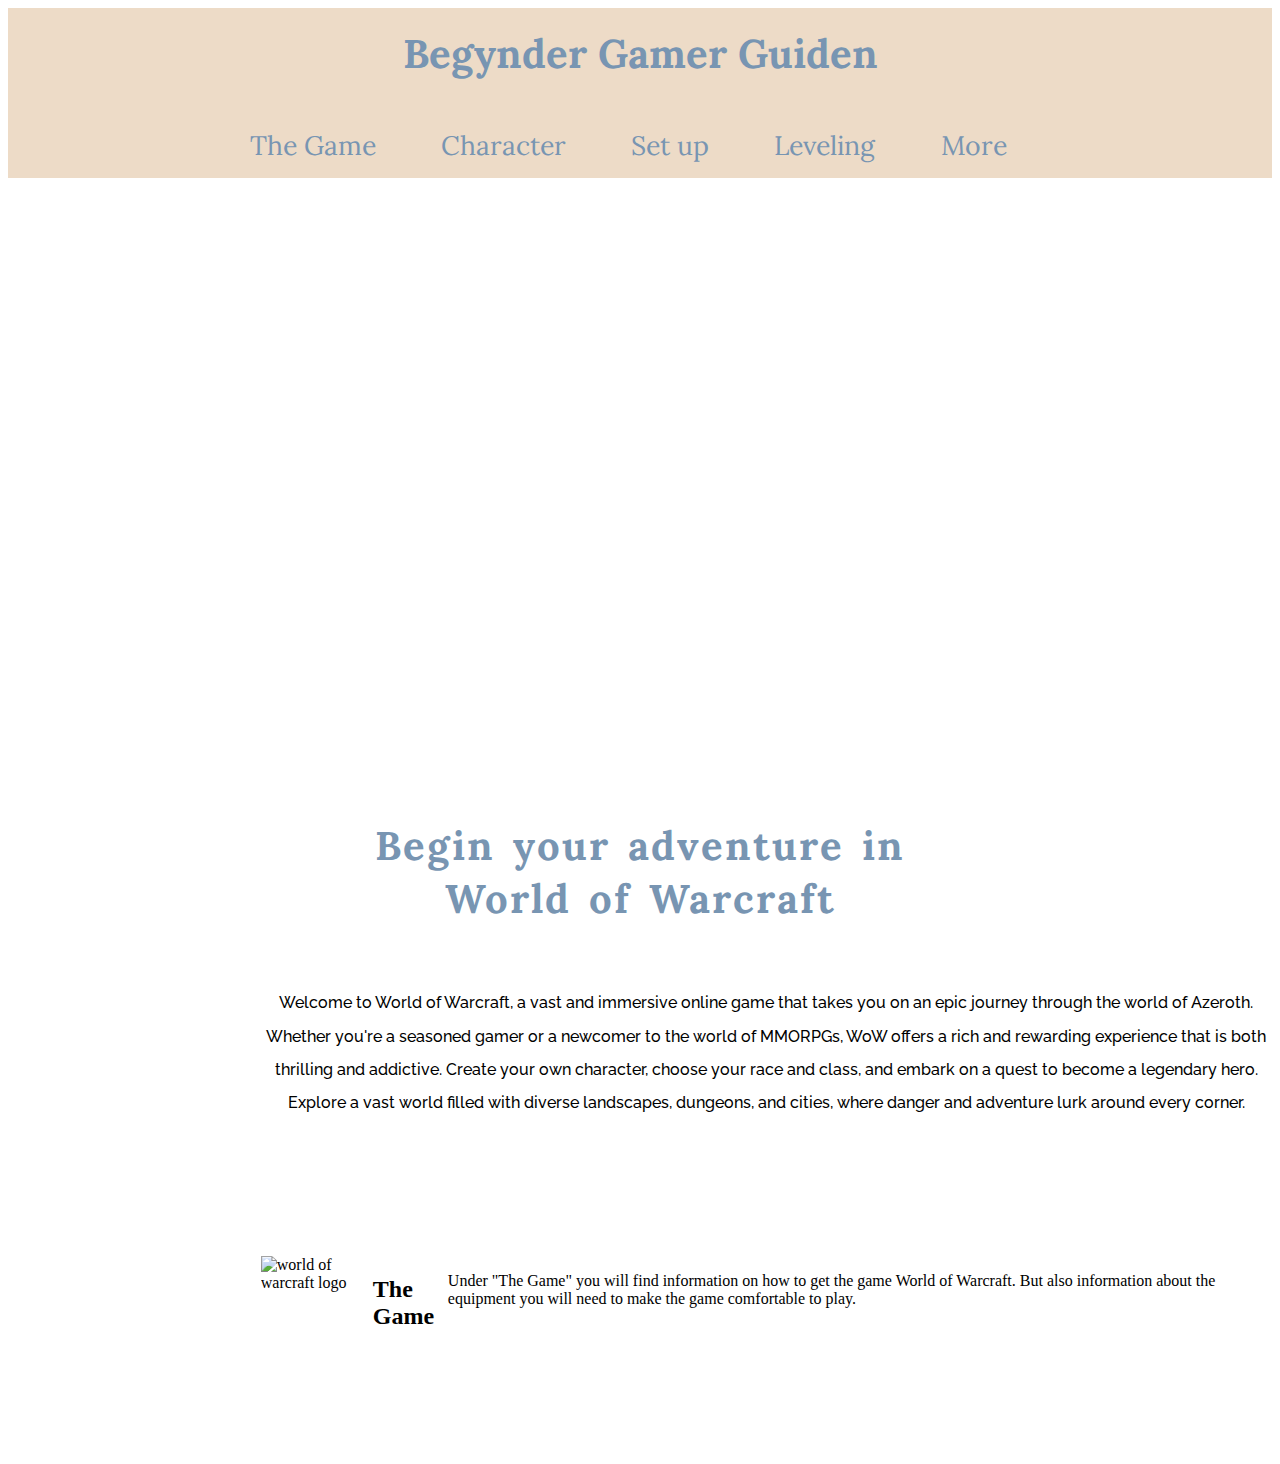
==== index.html @ 8d506a94 "Code dag 1" ====
<!DOCTYPE html>
<html lang="en">
<head>
    <meta charset="UTF-8">
    <meta http-equiv="X-UA-Compatible" content="IE=edge">
    <meta name="viewport" content="width=device-width, initial-scale=1.0">
    <title>Begynder Gamer Guiden</title>
    <link rel="stylesheet" href="styles.css">

</head>

<body>
    <!---------------- TOP ------------------->

    <header>
        <div id="top">
        <h2 id="navnavn">Begynder Gamer Guiden</h2>

        <nav>
            
                <ul>
                    <a href="#">The Game</a>
                </ul>
                <ul>
                    <a href="#">Character</a>
                </ul>
                <ul>
                    <a href="#">Set up</a>
                </ul>
                <ul>
                    <a href="#">Leveling</a>
                </ul>
                <ul>
                    <a href="#">More</a>
                </ul>
        </nav>
        </div>
    </header>

    <!---------------- MID -------------------->

    <main>
        <iframe id="cina" src="https://www.youtube.com/embed/Pj3MGAlcfyo" title="YouTube video player" frameborder="0" allow="accelerometer; autoplay; clipboard-write; encrypted-media; gyroscope; picture-in-picture; web-share" allowfullscreen></iframe>

        <div id="intro-h">
            <h1 class="top-p">Begin your adventure in <br>
                World of Warcraft</h1>
        </div>
        <br>
        <div id="intro-p">
            <p class="top-p">Welcome to World of Warcraft, a vast and immersive online 
                game that takes you on an epic journey through the world of Azeroth. 
                Whether you're a seasoned gamer or a newcomer to the world of MMORPGs,
                 WoW offers a rich and rewarding experience that is both thrilling and addictive.
                Create your own character, choose your race and class, and embark on a quest to 
                 become a legendary hero. Explore a vast world filled with diverse landscapes,
                  dungeons, and cities, where danger and adventure lurk around every corner.
            </p>
        </div>

        <div id="wow-intro">
            <img id="wow-logo" src="billeder/wow-logo.png" alt="world of warcraft logo">
        
            <h2>The Game</h2>
            <br>
            <p>
                Under "The Game" you will find information on how to get the game World of Warcraft.
                But also information about the equipment you will need to make the game comfortable to play.
            </p>

        </div>

    </main>

    <!---------------- BUT -------------------->
    
</body>

</html>
---- styles.css ----
/** main font **/
@import url("https://fonts.googleapis.com/css2?family=Lora&display=swap");
/** Header font **/
@import url("https://fonts.googleapis.com/css2?family=Raleway&display=swap");

*body {
    margin: 0;
    padding: 0;
    background-color: #f3f0ea;
}


/*************** TOP *******************/
#top {
    max-width: 100%;
    background-color: #EDDBC7;
}

#navnavn {
    display: flex;
    justify-content: center;
    color: #7895B2;
    background-color: #EDDBC7;
    font-size: 30pt;
    margin-top: 0;
    padding-top: 20px;
    font-family: 'Lora', serif;
}

nav {
    display: flex;
    justify-content: center;
    justify-content: space-around;
    background-color: #EDDBC7;
    max-width: 65%;
    padding-left: 15%;

    }

nav a {
    color: #7895B2;
    font-size: 20pt;
    text-decoration: none;
    font-family: 'Lora', serif;
}


/*************** MID *******************/
main {
    box-sizing: 1000px;
}

#cina {
    width: 1100px;
    height: 600px;
    padding-left: 20%;
}

#intro-h {
    box-sizing: 1050px;
    display: flex;
    justify-content: center;
    text-align: center;
    padding-top: 10px;
    font-family: 'Lora', serif;
    letter-spacing: 2px;
    word-spacing: 5px;
    line-height: 40pt;
    font-size: 15pt;
    color: #7895B2;
}

#intro-p {
    max-width: 1050px;
    text-align: center;
    padding-left: 20%;
    font-family: 'Raleway', sans-serif;
    line-height: 25pt;
    font-weight: 500;
    padding-bottom: 120px;
}

#wow-intro {
    max-width: 1050px;
    display: flex;
    justify-content: left;
    padding-left: 20%;
}

#wow-logo {
    height: 200px;
}

/*************** BUT *******************/
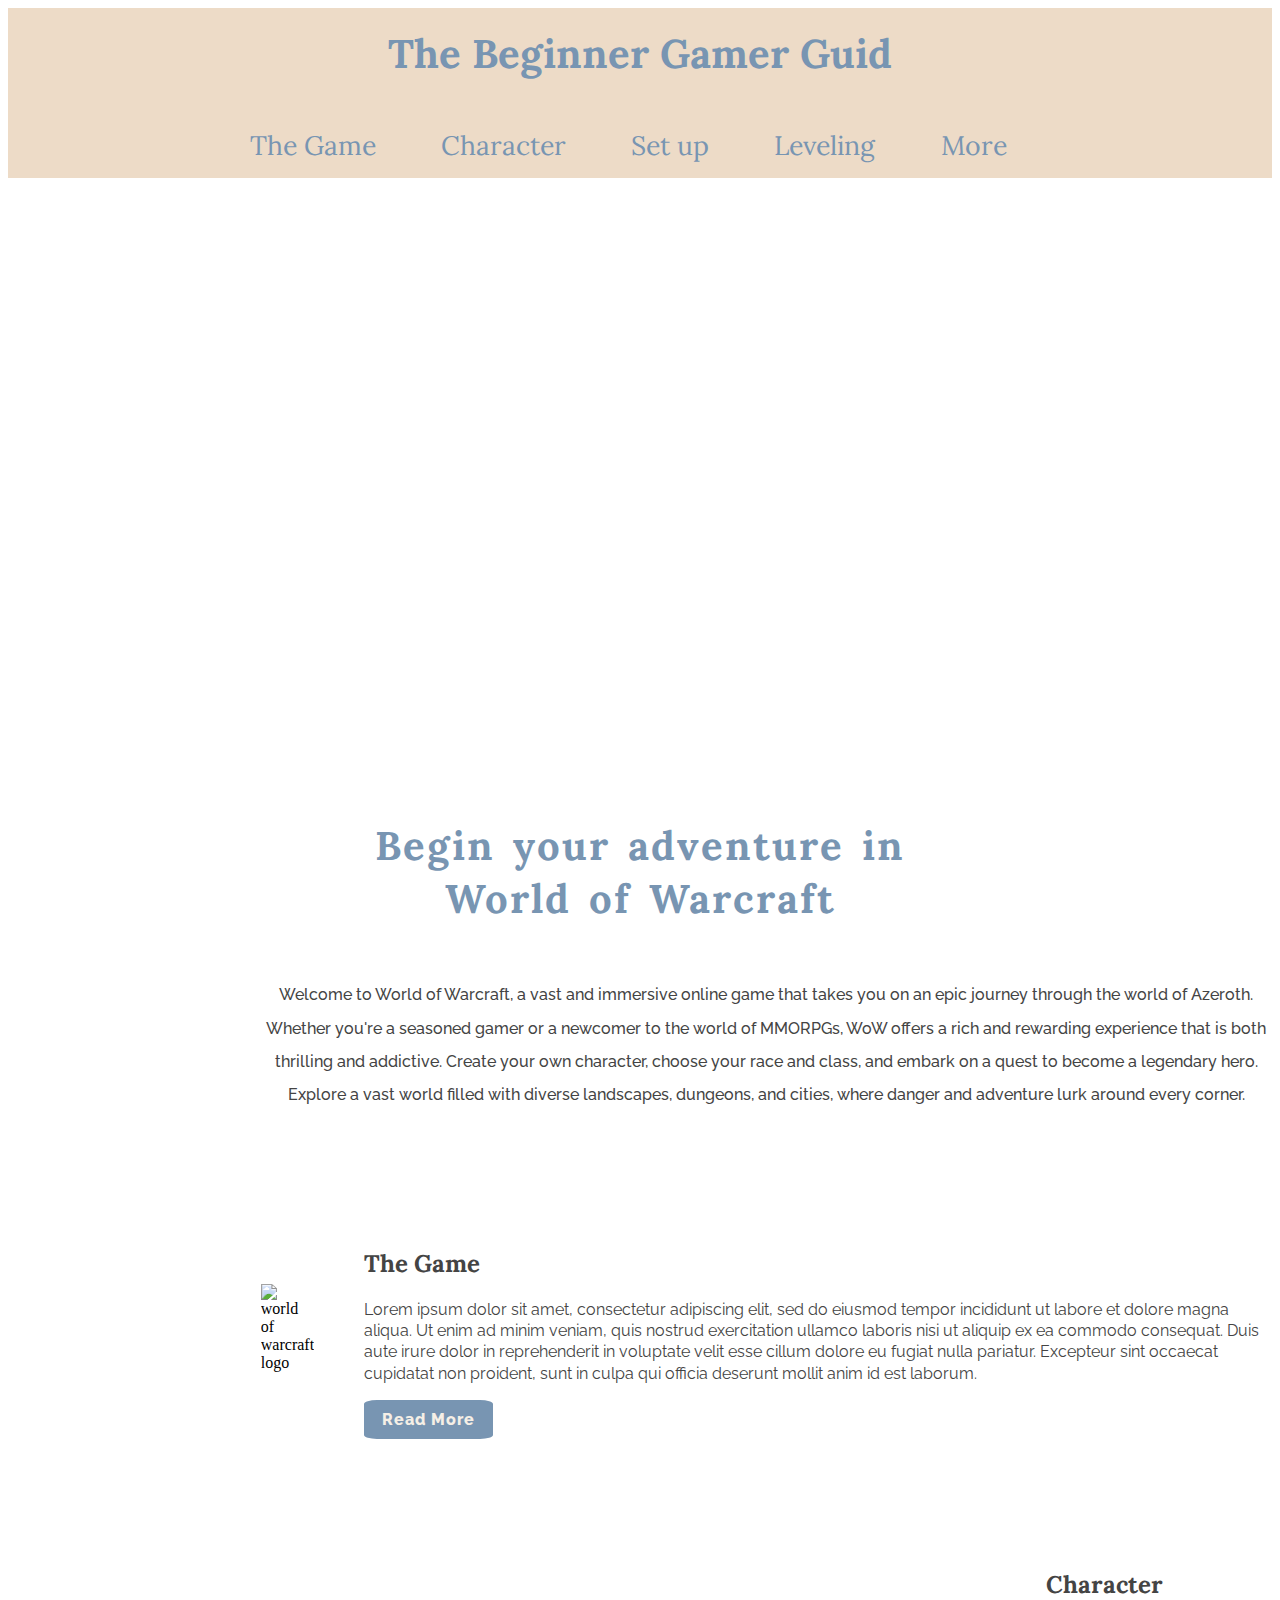
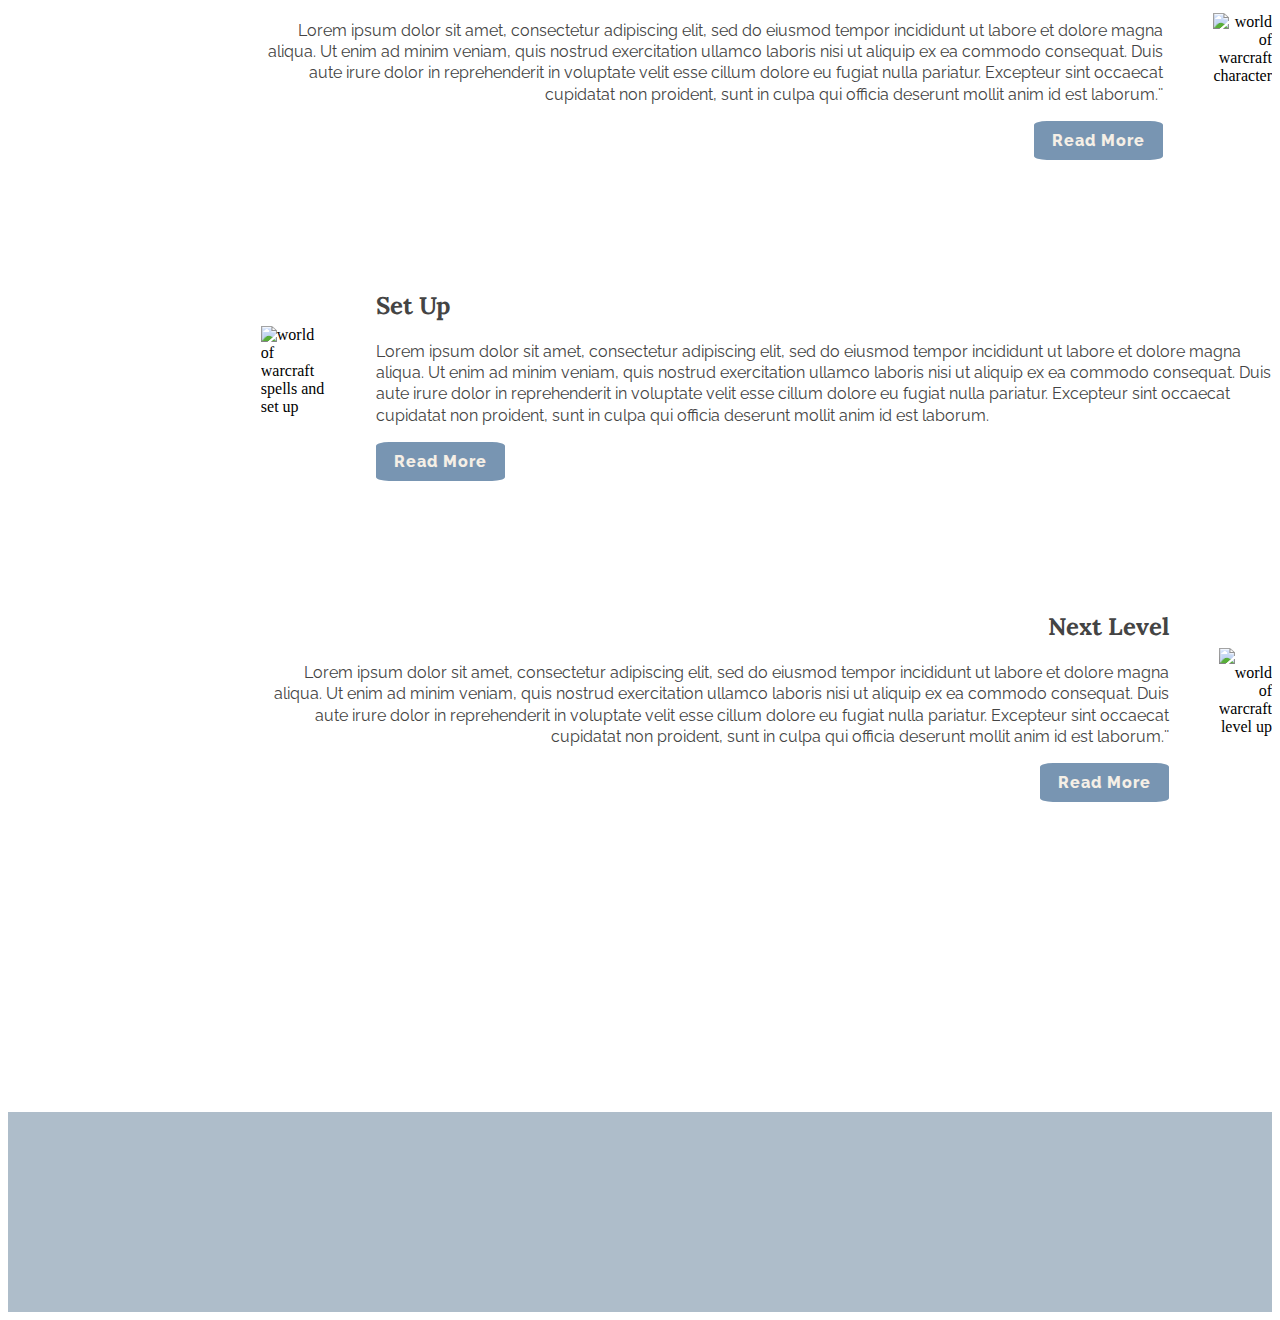
==== commit 7d1bde43: "Dag 2" ====
--- a/index.html
+++ b/index.html
@@ -4,7 +4,7 @@
     <meta charset="UTF-8">
     <meta http-equiv="X-UA-Compatible" content="IE=edge">
     <meta name="viewport" content="width=device-width, initial-scale=1.0">
-    <title>Begynder Gamer Guiden</title>
+    <title>The Beginner Gamer Guid</title>
     <link rel="stylesheet" href="styles.css">
 
 </head>
@@ -14,15 +14,13 @@
 
     <header>
         <div id="top">
-        <h2 id="navnavn">Begynder Gamer Guiden</h2>
-
+        <h2 id="navnavn">The Beginner Gamer Guid</h2>
         <nav>
-            
                 <ul>
                     <a href="#">The Game</a>
                 </ul>
                 <ul>
-                    <a href="#">Character</a>
+                    <a href="character.html">Character</a>
                 </ul>
                 <ul>
                     <a href="#">Set up</a>
@@ -46,7 +44,7 @@
             <h1 class="top-p">Begin your adventure in <br>
                 World of Warcraft</h1>
         </div>
-        <br>
+
         <div id="intro-p">
             <p class="top-p">Welcome to World of Warcraft, a vast and immersive online 
                 game that takes you on an epic journey through the world of Azeroth. 
@@ -58,22 +56,92 @@
             </p>
         </div>
 
-        <div id="wow-intro">
-            <img id="wow-logo" src="billeder/wow-logo.png" alt="world of warcraft logo">
-        
-            <h2>The Game</h2>
-            <br>
-            <p>
-                Under "The Game" you will find information on how to get the game World of Warcraft.
-                But also information about the equipment you will need to make the game comfortable to play.
-            </p>
 
+        <div class="info-left">
+            <div id="wow-logo">
+                <img src="billeder/wow-logo.png" alt="world of warcraft logo">
+            </div>
+            <div class="info-text-left">
+                <h2>The Game</h2>
+                <p>Lorem ipsum dolor sit amet, consectetur adipiscing elit, sed do eiusmod
+                     tempor incididunt ut labore et dolore magna aliqua. Ut enim ad minim 
+                     veniam, quis nostrud exercitation ullamco laboris nisi ut aliquip ex 
+                     ea commodo consequat. Duis aute irure dolor in reprehenderit in voluptate 
+                     velit esse cillum dolore eu fugiat nulla pariatur. Excepteur sint occaecat 
+                     cupidatat non proident, sunt in culpa qui officia deserunt mollit anim 
+                     id est laborum.
+                </p>
+                <a class="rm-btn" href="#">Read More</a>
+            </div>
+        </div>
+
+
+        <div class="info-right">
+            <div class="info-text-right">
+                <h2>Character</h2>
+                <p>Lorem ipsum dolor sit amet, consectetur adipiscing elit, sed do eiusmod
+                    tempor incididunt ut labore et dolore magna aliqua. Ut enim ad minim 
+                    veniam, quis nostrud exercitation ullamco laboris nisi ut aliquip ex 
+                    ea commodo consequat. Duis aute irure dolor in reprehenderit in voluptate 
+                    velit esse cillum dolore eu fugiat nulla pariatur. Excepteur sint occaecat 
+                    cupidatat non proident, sunt in culpa qui officia deserunt mollit anim 
+                    id est laborum.¨
+                </p>
+                <a class="rm-btn" href="#">Read More</a>
+            </div>
+            <div>
+                <img src="billeder/character.png" alt="world of warcraft character">
+            </div>
+        </div>
+    
+
+        <div class="info-left">
+            <div id="wow-logo">
+                <img src="billeder/setup.png" alt="world of warcraft spells and set up">
+            </div>
+            <div class="info-text-left">
+                <h2>Set Up</h2>
+                <p>Lorem ipsum dolor sit amet, consectetur adipiscing elit, sed do eiusmod
+                     tempor incididunt ut labore et dolore magna aliqua. Ut enim ad minim 
+                     veniam, quis nostrud exercitation ullamco laboris nisi ut aliquip ex 
+                     ea commodo consequat. Duis aute irure dolor in reprehenderit in voluptate 
+                     velit esse cillum dolore eu fugiat nulla pariatur. Excepteur sint occaecat 
+                     cupidatat non proident, sunt in culpa qui officia deserunt mollit anim 
+                     id est laborum.
+                </p>
+                <a class="rm-btn" href="#">Read More</a>
+            </div>
+        </div>
+
+
+        <div class="info-right">
+            <div class="info-text-right">
+                <h2>Next Level</h2>
+                <p>Lorem ipsum dolor sit amet, consectetur adipiscing elit, sed do eiusmod
+                    tempor incididunt ut labore et dolore magna aliqua. Ut enim ad minim 
+                    veniam, quis nostrud exercitation ullamco laboris nisi ut aliquip ex 
+                    ea commodo consequat. Duis aute irure dolor in reprehenderit in voluptate 
+                    velit esse cillum dolore eu fugiat nulla pariatur. Excepteur sint occaecat 
+                    cupidatat non proident, sunt in culpa qui officia deserunt mollit anim 
+                    id est laborum.¨
+                </p>
+                <a class="rm-btn" href="#">Read More</a>
+            </div>
+            <div>
+                <img src="billeder/level.png" alt="world of warcraft level up">
+            </div>
         </div>
 
     </main>
 
     <!---------------- BUT -------------------->
     
+    <footer>
+
+
+    </footer>
+
+
 </body>
 
 </html>--- a/styles.css
+++ b/styles.css
@@ -2,13 +2,14 @@
 @import url("https://fonts.googleapis.com/css2?family=Lora&display=swap");
 /** Header font **/
 @import url("https://fonts.googleapis.com/css2?family=Raleway&display=swap");
+
+
 
 *body {
     margin: 0;
     padding: 0;
     background-color: #f3f0ea;
 }
-
 
 /*************** TOP *******************/
 #top {
@@ -27,6 +28,7 @@
     font-family: 'Lora', serif;
 }
 
+
 nav {
     display: flex;
     justify-content: center;
@@ -44,10 +46,24 @@
     font-family: 'Lora', serif;
 }
 
+@keyframes color {
+    from{color: #7895B2;}
+    to{color: #394e63;}
+
+}
+
+nav a:hover {
+    color: #394e63;
+    text-decoration: underline;
+    animation-name: color;
+    animation-duration: 1s;
+}
+
 
 /*************** MID *******************/
 main {
     box-sizing: 1000px;
+    padding-bottom: 200px;
 }
 
 #cina {
@@ -68,6 +84,7 @@
     line-height: 40pt;
     font-size: 15pt;
     color: #7895B2;
+    padding-bottom: 10px;
 }
 
 #intro-p {
@@ -77,18 +94,82 @@
     font-family: 'Raleway', sans-serif;
     line-height: 25pt;
     font-weight: 500;
+    padding-bottom: 100px;
+    color: #444444;
+}
+
+.info-left {
+    max-width: 1050px;
+    display: flex;
+    align-items: center;
+    justify-content: center;
+    padding-left: 20%;
     padding-bottom: 120px;
 }
 
-#wow-intro {
+.info-text-left {
+    padding-left: 50px;
+}
+
+.info-text-left h2 {
+    font-family: 'Lora', serif;
+    color: #444444;
+}
+
+.info-text-left p {
+    font-family: 'Raleway', sans-serif;
+    font-size: 12pt;
+    line-height: 16pt;
+    color: #444444;
+    padding-bottom: 10px;
+}
+
+.rm-btn {
+    text-decoration: none;
+    font-family: 'Raleway', sans-serif;
+    font-weight: 800;
+    letter-spacing: 1px;
+    background-color: #7895B2;
+    padding: 10px 18px;
+    border-radius: 10%;
+    color: #F5EFE6;
+}
+
+.info-right {
     max-width: 1050px;
     display: flex;
-    justify-content: left;
+    align-items: center;
+    justify-content: center;
     padding-left: 20%;
+    text-align: right;
+    padding-bottom: 120px;
 }
 
-#wow-logo {
+.info-text-right {
+    padding-right: 50px;
+}
+
+.info-text-right h2 {
+    font-family: 'Lora', serif;
+    color: #444444;
+}
+
+.info-text-right p {
+    font-family: 'Raleway', sans-serif;
+    font-size: 12pt;
+    line-height: 16pt;
+    color: #444444;
+    padding-bottom: 10px;
+}
+
+/*************** BUT *******************/
+
+footer {
+    background-color: #AEBDCA;
     height: 200px;
 }
 
-/*************** BUT *******************/+#copyright {
+    display: flex;
+    justify-content: last baseline;
+}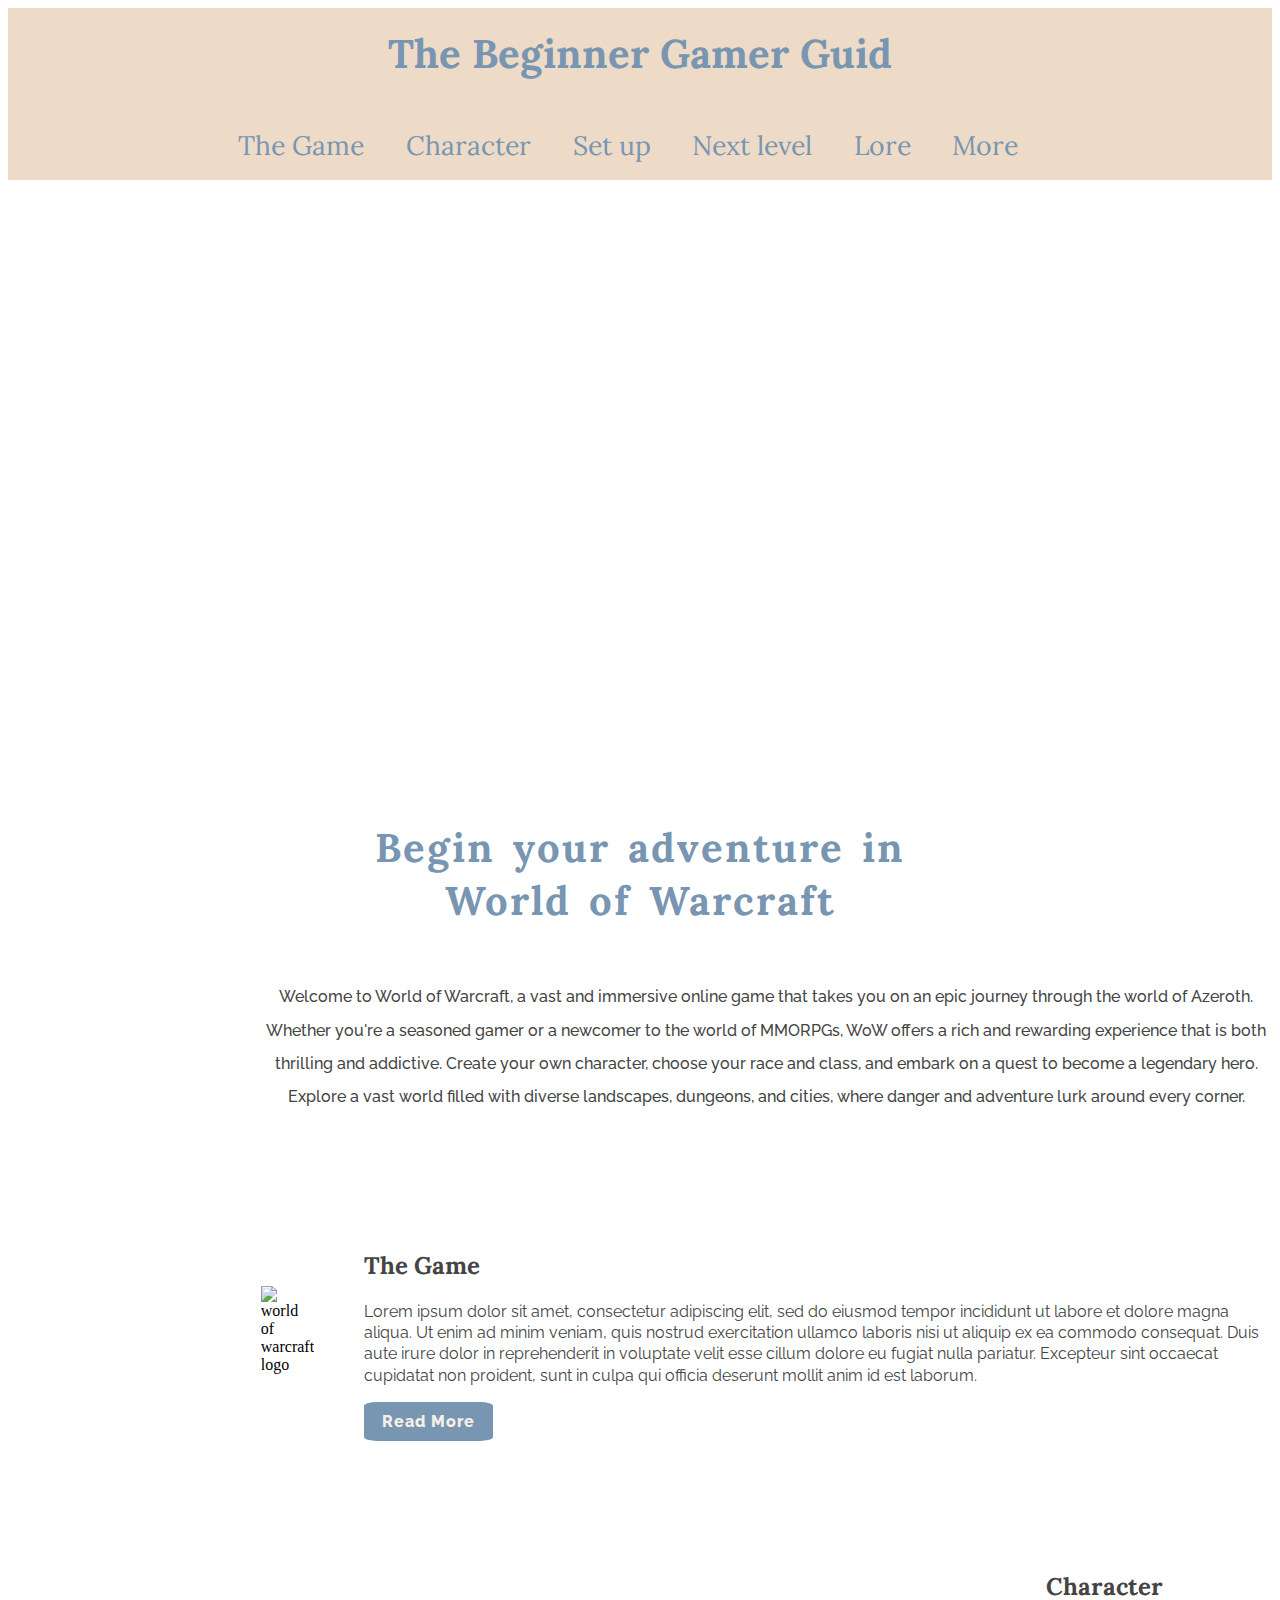
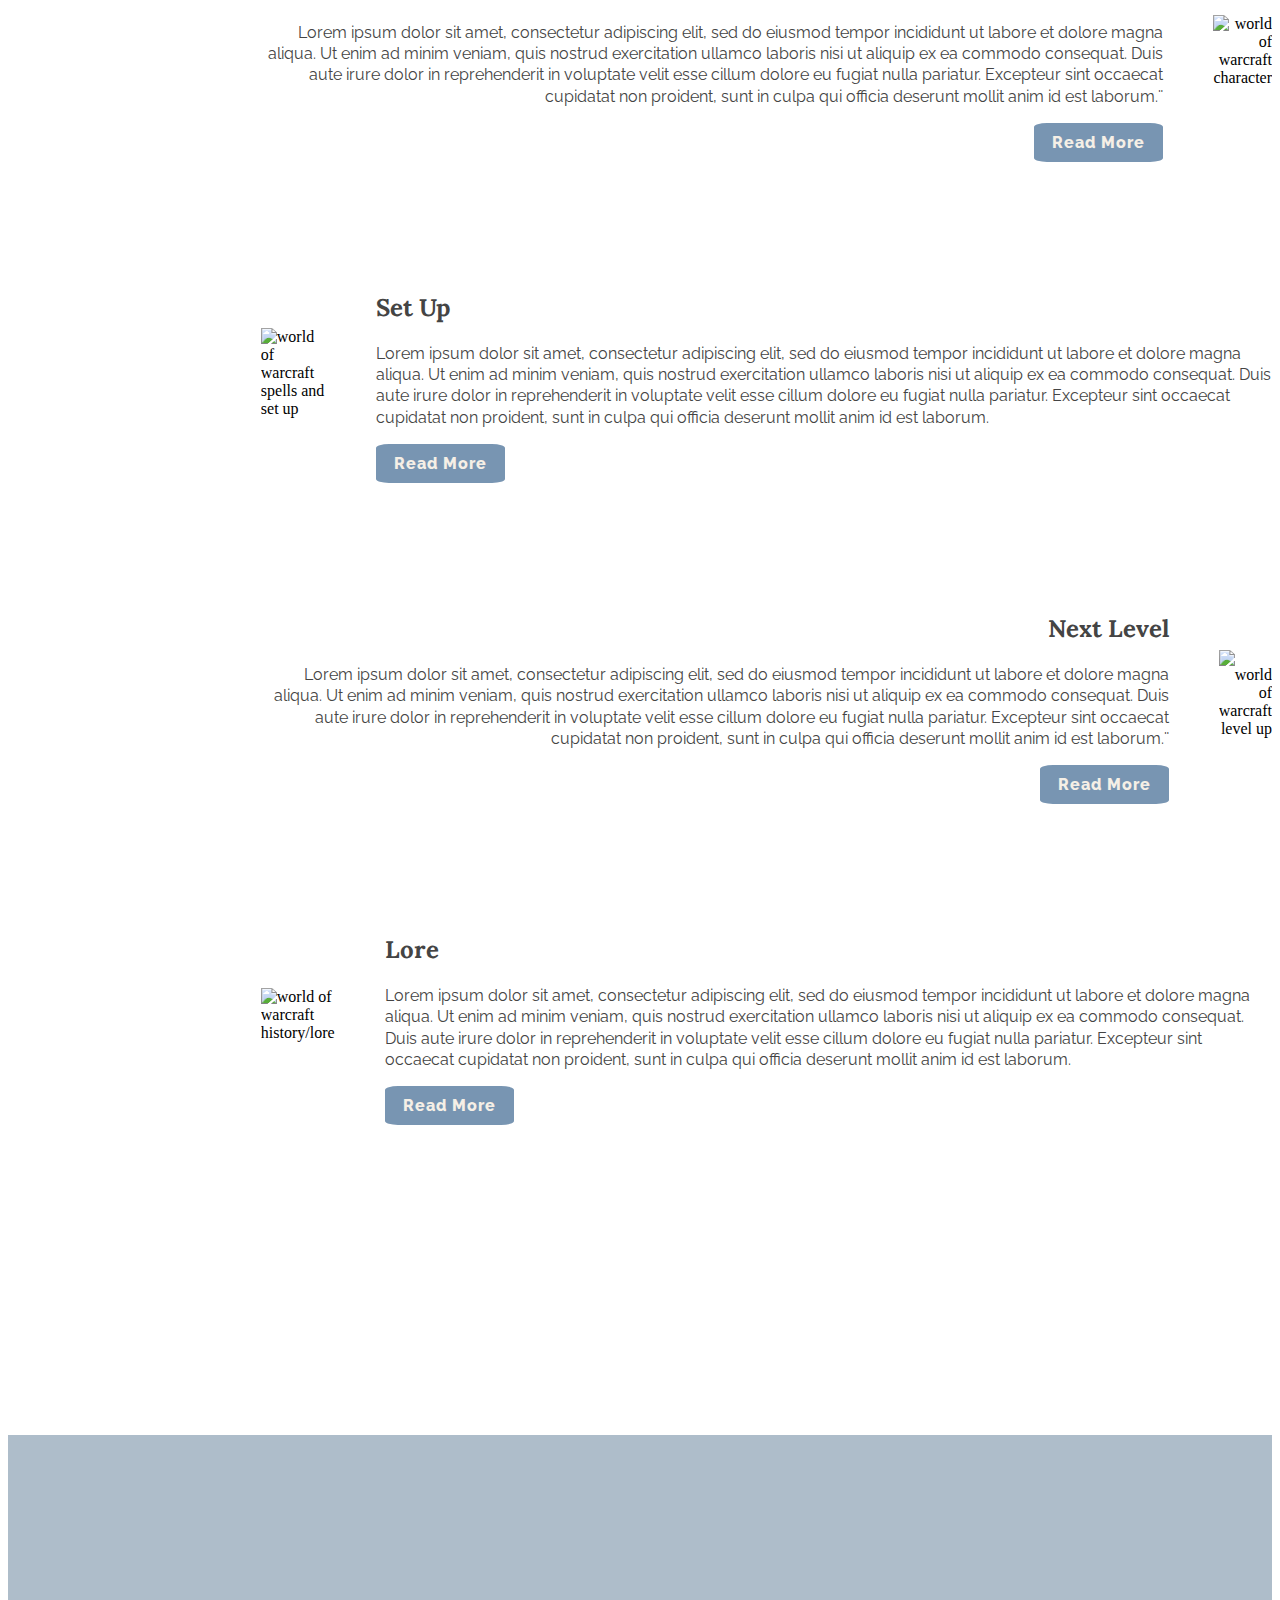
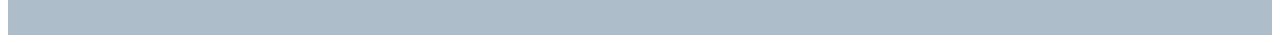
==== commit dd768289: "Dag 3" ====
--- a/index.html
+++ b/index.html
@@ -14,7 +14,7 @@
 
     <header>
         <div id="top">
-        <h2 id="navnavn">The Beginner Gamer Guid</h2>
+        <a href="index.html"><h2 id="navn">The Beginner Gamer Guid</h2></a>
         <nav>
                 <ul>
                     <a href="#">The Game</a>
@@ -26,7 +26,10 @@
                     <a href="#">Set up</a>
                 </ul>
                 <ul>
-                    <a href="#">Leveling</a>
+                    <a href="nextlevl.html">Next level</a>
+                </ul>
+                <ul>
+                    <a href="lore.html">Lore</a>
                 </ul>
                 <ul>
                     <a href="#">More</a>
@@ -87,7 +90,7 @@
                     cupidatat non proident, sunt in culpa qui officia deserunt mollit anim 
                     id est laborum.¨
                 </p>
-                <a class="rm-btn" href="#">Read More</a>
+                <a class="rm-btn" href="character.html">Read More</a>
             </div>
             <div>
                 <img src="billeder/character.png" alt="world of warcraft character">
@@ -96,7 +99,7 @@
     
 
         <div class="info-left">
-            <div id="wow-logo">
+            <div class="wow-logo">
                 <img src="billeder/setup.png" alt="world of warcraft spells and set up">
             </div>
             <div class="info-text-left">
@@ -125,12 +128,31 @@
                     cupidatat non proident, sunt in culpa qui officia deserunt mollit anim 
                     id est laborum.¨
                 </p>
-                <a class="rm-btn" href="#">Read More</a>
+                <a class="rm-btn" href="nextlevl.html">Read More</a>
             </div>
             <div>
                 <img src="billeder/level.png" alt="world of warcraft level up">
             </div>
         </div>
+
+        <div class="info-left">
+            <div id="wow-logo">
+                <img src="billeder/lore.png" alt="world of warcraft history/lore">
+            </div>
+            <div class="info-text-left">
+                <h2>Lore</h2>
+                <p>Lorem ipsum dolor sit amet, consectetur adipiscing elit, sed do eiusmod
+                     tempor incididunt ut labore et dolore magna aliqua. Ut enim ad minim 
+                     veniam, quis nostrud exercitation ullamco laboris nisi ut aliquip ex 
+                     ea commodo consequat. Duis aute irure dolor in reprehenderit in voluptate 
+                     velit esse cillum dolore eu fugiat nulla pariatur. Excepteur sint occaecat 
+                     cupidatat non proident, sunt in culpa qui officia deserunt mollit anim 
+                     id est laborum.
+                </p>
+                <a class="rm-btn" href="lore.html">Read More</a>
+            </div>
+        </div>
+        
 
     </main>
 
--- a/styles.css
+++ b/styles.css
@@ -17,7 +17,11 @@
     background-color: #EDDBC7;
 }
 
-#navnavn {
+#top a  {
+    text-decoration: none;
+}
+
+#navn {
     display: flex;
     justify-content: center;
     color: #7895B2;
@@ -57,6 +61,19 @@
     text-decoration: underline;
     animation-name: color;
     animation-duration: 1s;
+}
+
+nav a::after{
+    content: '';
+  width: 0px;
+  height: 2px;
+  display: block;
+  background: black;
+  transition: 300ms;
+}
+
+nav a:hover::after {
+    
 }
 
 
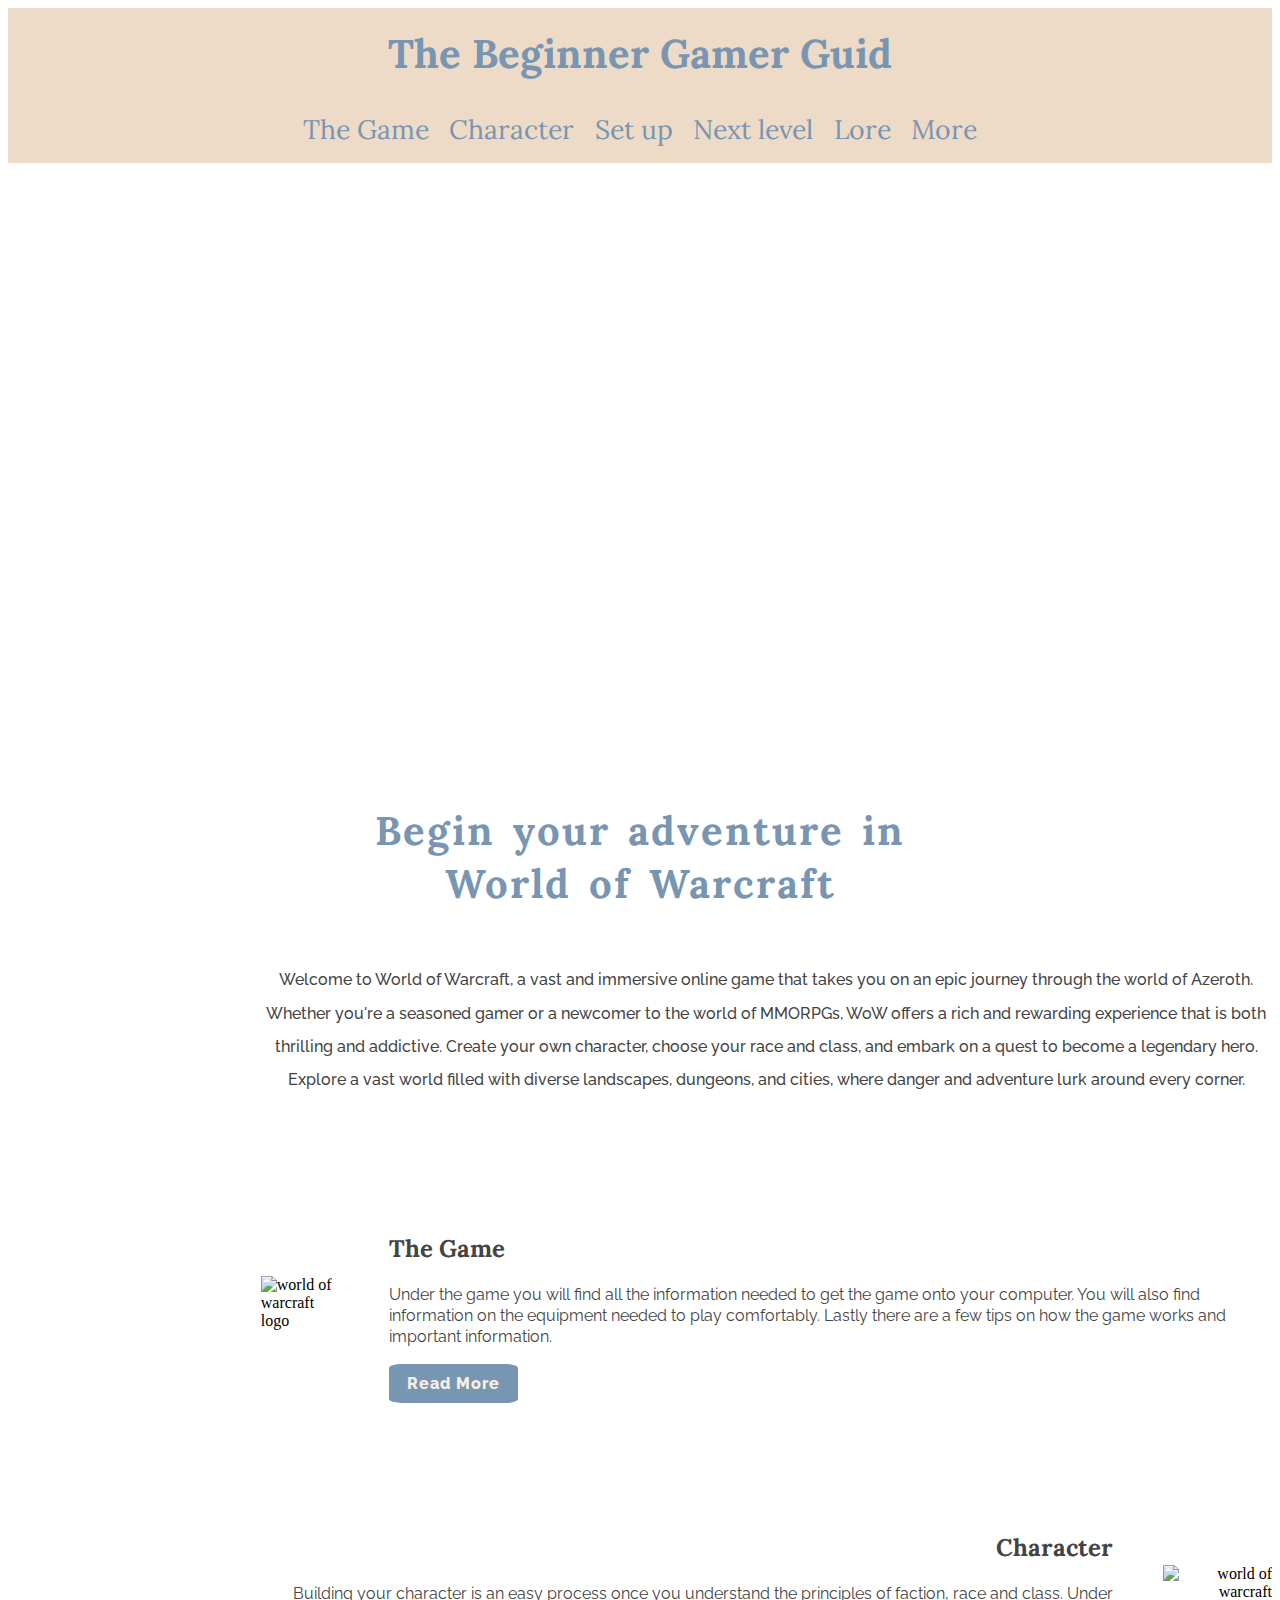
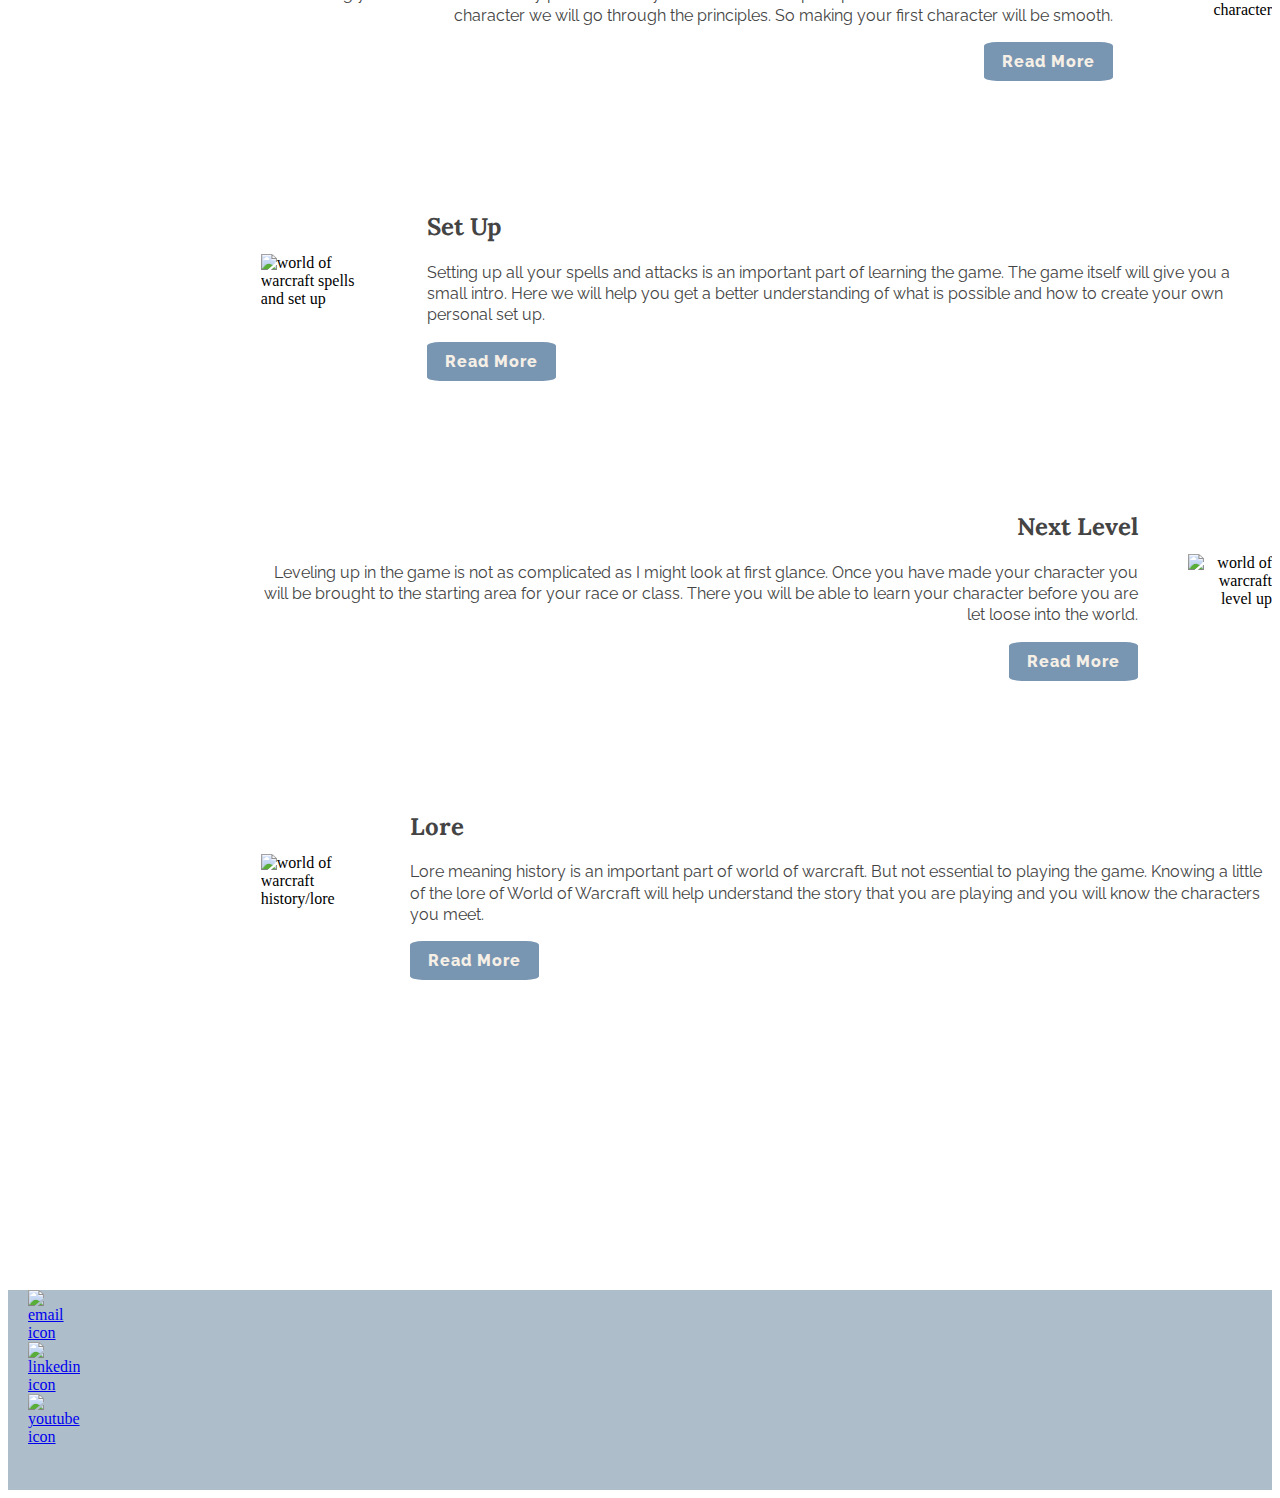
==== commit 4df752fd: "Færdige uploade" ====
--- a/index.html
+++ b/index.html
@@ -14,26 +14,15 @@
 
     <header>
         <div id="top">
+        
         <a href="index.html"><h2 id="navn">The Beginner Gamer Guid</h2></a>
         <nav>
-                <ul>
-                    <a href="#">The Game</a>
-                </ul>
-                <ul>
-                    <a href="character.html">Character</a>
-                </ul>
-                <ul>
-                    <a href="#">Set up</a>
-                </ul>
-                <ul>
-                    <a href="nextlevl.html">Next level</a>
-                </ul>
-                <ul>
-                    <a href="lore.html">Lore</a>
-                </ul>
-                <ul>
-                    <a href="#">More</a>
-                </ul>
+            <a href="#">The Game</a>
+            <a href="character.html">Character</a>
+            <a href="#">Set up</a>
+            <a href="nextlevl.html">Next level</a>
+            <a href="lore.html">Lore</a>
+            <a href="#">More</a>
         </nav>
         </div>
     </header>
@@ -66,13 +55,10 @@
             </div>
             <div class="info-text-left">
                 <h2>The Game</h2>
-                <p>Lorem ipsum dolor sit amet, consectetur adipiscing elit, sed do eiusmod
-                     tempor incididunt ut labore et dolore magna aliqua. Ut enim ad minim 
-                     veniam, quis nostrud exercitation ullamco laboris nisi ut aliquip ex 
-                     ea commodo consequat. Duis aute irure dolor in reprehenderit in voluptate 
-                     velit esse cillum dolore eu fugiat nulla pariatur. Excepteur sint occaecat 
-                     cupidatat non proident, sunt in culpa qui officia deserunt mollit anim 
-                     id est laborum.
+                <p>Under the game you will find all the information needed to get the game 
+                    onto your computer. You will also find information on the equipment 
+                    needed to play comfortably. Lastly there are a few tips on how the 
+                    game works and important information.
                 </p>
                 <a class="rm-btn" href="#">Read More</a>
             </div>
@@ -82,13 +68,9 @@
         <div class="info-right">
             <div class="info-text-right">
                 <h2>Character</h2>
-                <p>Lorem ipsum dolor sit amet, consectetur adipiscing elit, sed do eiusmod
-                    tempor incididunt ut labore et dolore magna aliqua. Ut enim ad minim 
-                    veniam, quis nostrud exercitation ullamco laboris nisi ut aliquip ex 
-                    ea commodo consequat. Duis aute irure dolor in reprehenderit in voluptate 
-                    velit esse cillum dolore eu fugiat nulla pariatur. Excepteur sint occaecat 
-                    cupidatat non proident, sunt in culpa qui officia deserunt mollit anim 
-                    id est laborum.¨
+                <p>Building your character is an easy process once you understand 
+                    the principles of faction, race and class. Under character we 
+                    will go through the principles. So making your first character will be smooth.
                 </p>
                 <a class="rm-btn" href="character.html">Read More</a>
             </div>
@@ -104,13 +86,10 @@
             </div>
             <div class="info-text-left">
                 <h2>Set Up</h2>
-                <p>Lorem ipsum dolor sit amet, consectetur adipiscing elit, sed do eiusmod
-                     tempor incididunt ut labore et dolore magna aliqua. Ut enim ad minim 
-                     veniam, quis nostrud exercitation ullamco laboris nisi ut aliquip ex 
-                     ea commodo consequat. Duis aute irure dolor in reprehenderit in voluptate 
-                     velit esse cillum dolore eu fugiat nulla pariatur. Excepteur sint occaecat 
-                     cupidatat non proident, sunt in culpa qui officia deserunt mollit anim 
-                     id est laborum.
+                <p>Setting up all your spells and attacks is an important part of 
+                    learning the game. The game itself will give you a small intro. 
+                    Here we will help you get a better understanding of what is possible 
+                    and how to create your own personal set up.
                 </p>
                 <a class="rm-btn" href="#">Read More</a>
             </div>
@@ -120,13 +99,10 @@
         <div class="info-right">
             <div class="info-text-right">
                 <h2>Next Level</h2>
-                <p>Lorem ipsum dolor sit amet, consectetur adipiscing elit, sed do eiusmod
-                    tempor incididunt ut labore et dolore magna aliqua. Ut enim ad minim 
-                    veniam, quis nostrud exercitation ullamco laboris nisi ut aliquip ex 
-                    ea commodo consequat. Duis aute irure dolor in reprehenderit in voluptate 
-                    velit esse cillum dolore eu fugiat nulla pariatur. Excepteur sint occaecat 
-                    cupidatat non proident, sunt in culpa qui officia deserunt mollit anim 
-                    id est laborum.¨
+                <p>Leveling up in the game is not as complicated as I might look at first glance. 
+                    Once you have made your character you will be brought to the starting area for 
+                    your race or class. There you will be able to learn your character before you 
+                    are let loose into the world.
                 </p>
                 <a class="rm-btn" href="nextlevl.html">Read More</a>
             </div>
@@ -136,18 +112,14 @@
         </div>
 
         <div class="info-left">
-            <div id="wow-logo">
+            <div>
                 <img src="billeder/lore.png" alt="world of warcraft history/lore">
             </div>
             <div class="info-text-left">
                 <h2>Lore</h2>
-                <p>Lorem ipsum dolor sit amet, consectetur adipiscing elit, sed do eiusmod
-                     tempor incididunt ut labore et dolore magna aliqua. Ut enim ad minim 
-                     veniam, quis nostrud exercitation ullamco laboris nisi ut aliquip ex 
-                     ea commodo consequat. Duis aute irure dolor in reprehenderit in voluptate 
-                     velit esse cillum dolore eu fugiat nulla pariatur. Excepteur sint occaecat 
-                     cupidatat non proident, sunt in culpa qui officia deserunt mollit anim 
-                     id est laborum.
+                <p>Lore meaning history is an important part of world of warcraft. But not essential 
+                    to playing the game. Knowing a little of the lore of World of Warcraft will help 
+                    understand the story that you are playing and you will know the characters you meet.
                 </p>
                 <a class="rm-btn" href="lore.html">Read More</a>
             </div>
@@ -159,8 +131,9 @@
     <!---------------- BUT -------------------->
     
     <footer>
-
-
+        <a class="icon" href="#"><img src="billeder/email.png" alt="email icon"></a>
+        <a class="icon" href="#"><img src="billeder/linkedin.png" alt="linkedin icon"></a>
+        <a class="icon" href="#"><img src="billeder/youtube.png" alt="youtube icon"></a>
     </footer>
 
 
--- a/styles.css
+++ b/styles.css
@@ -14,11 +14,12 @@
 /*************** TOP *******************/
 #top {
     max-width: 100%;
-    background-color: #EDDBC7;
+    background-color: #eddbc7;
 }
 
 #top a  {
     text-decoration: none;
+    padding-bottom: 15px;
 }
 
 #navn {
@@ -38,8 +39,9 @@
     justify-content: center;
     justify-content: space-around;
     background-color: #EDDBC7;
-    max-width: 65%;
-    padding-left: 15%;
+    max-width: 55%;
+    margin-left: auto;
+    margin-right: auto;
 
     }
 
@@ -55,6 +57,7 @@
     to{color: #394e63;}
 
 }
+
 
 nav a:hover {
     color: #394e63;
@@ -72,15 +75,12 @@
   transition: 300ms;
 }
 
-nav a:hover::after {
-    
-}
-
 
 /*************** MID *******************/
 main {
     box-sizing: 1000px;
     padding-bottom: 200px;
+    background-image: url("billeder/bg.png");
 }
 
 #cina {
@@ -152,6 +152,11 @@
     color: #F5EFE6;
 }
 
+.rm-btn:hover {
+    background-color: #394e63;
+    transition: 1s;
+}
+
 .info-right {
     max-width: 1050px;
     display: flex;
@@ -179,6 +184,135 @@
     padding-bottom: 10px;
 }
 
+/*************** Artikel ***************/
+
+.artintro-h {
+    box-sizing: 700px;
+    display: flex;
+    justify-content: center;
+    text-align: center;
+    padding-top: 10px;
+    font-family: 'Lora', serif;
+    letter-spacing: 2px;
+    word-spacing: 5px;
+    line-height: 40pt;
+    font-size: 15pt;
+    color: #7895B2;
+    padding-bottom: 10px;
+}
+
+.artintro-p {
+    max-width: 700px;
+    text-align: center;
+    font-family: 'Raleway', sans-serif;
+    line-height: 25pt;
+    font-weight: 500;
+    padding-bottom: 50px;
+    color: #444444;
+    margin-left: auto;
+    margin-right: auto;
+}
+
+#artimg {
+    width: 700px;
+    display: block;
+    margin-left: auto;
+    margin-right: auto;
+    padding-bottom: 50px;
+    padding-top: 50px;
+}
+
+.art-uh {
+    width: 500px;
+    display: flex;
+    justify-content: left;
+    text-align: right;
+    margin-left: auto;
+    margin-right: auto;
+    font-family: 'Raleway', sans-serif;
+    color: #444444;
+}
+
+.art-mp {
+    width: 500px;
+    display: flex;
+    justify-content: left;
+    margin-left: auto;
+    margin-right: auto;
+    font-family: 'Raleway', sans-serif;
+    color: #444444;
+    line-height: 16pt;
+}
+
+#custom {
+    padding-top: 50px;
+}
+
+#factions {
+    display: block;
+    margin-left: auto;
+    margin-right: auto;
+    width: 300px;
+    padding-top: 70px;
+}
+
+#race {
+    display: block;
+    margin-left: auto;
+    margin-right: auto;
+    width: 500px;
+    padding-top: 70px;
+}
+
+#classes {
+    display: block;
+    margin-left: auto;
+    margin-right: auto;
+    width: 500px;
+    padding-top: 70px;
+}
+
+#specimg {
+    display: block;
+    margin-left: auto;
+    margin-right: auto;
+    width: 200px;
+    padding-top: 70px;
+}
+
+#quest {
+    display: block;
+    margin-left: auto;
+    margin-right: auto;
+    width: 200px;
+    padding-top: 70px;
+}
+
+#expan {
+    display: block;
+    margin-left: auto;
+    margin-right: auto;
+    width: 500px;
+    padding-top: 70px;
+
+}
+
+#dun {
+    display: block;
+    margin-left: auto;
+    margin-right: auto;
+    width: 500px;
+    padding-top: 70px;
+}
+
+#hordeimg{
+    display: block;
+    margin-left: auto;
+    margin-right: auto;
+    width: 500px;
+    padding-top: 70px;
+}
+
 /*************** BUT *******************/
 
 footer {
@@ -186,7 +320,8 @@
     height: 200px;
 }
 
-#copyright {
-    display: flex;
-    justify-content: last baseline;
+.icon {
+    width: 20px;
+    display: flex;
+    padding-left: 20px;
 }